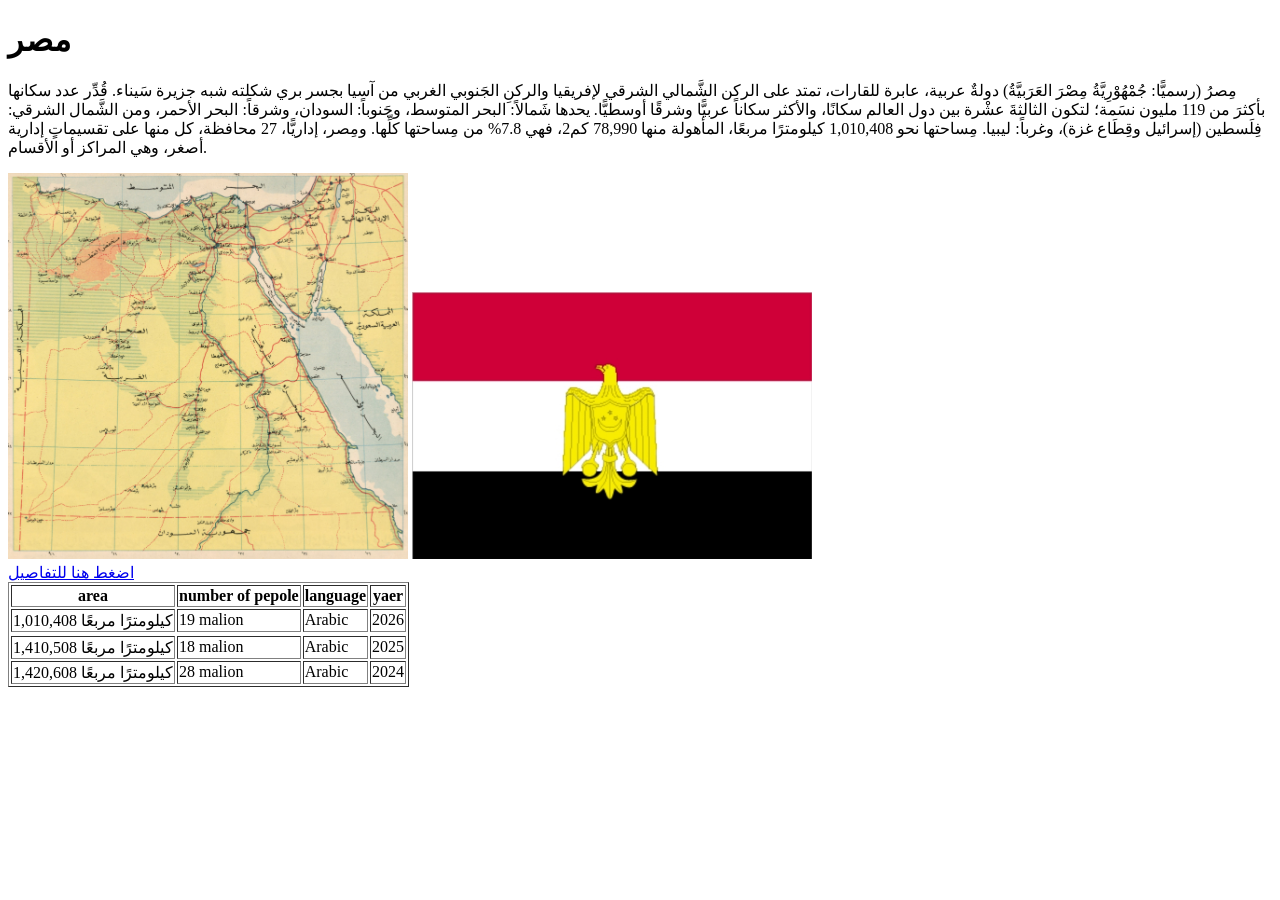
==== index.html @ 6410afca "Rename indexs.html to index.html" ====
<!DOCTYPE html>
<html>
<head>
  <title>
    masr
  </title>
  </head>
<body>

<h1>مصر</h1>
  <p>
    مِصرُ (رسميًّا: جُمْهُوْرِيَّةُ مِصْرَ العَرَبيَّةُ) دولةٌ عربية، عابرة للقارات، تمتد على الركن الشَّمالي الشرقي لإفريقيا والركنِ الجَنوبي الغربي من آسيا بجسر بري شكلته شبه جزيرة سَيناء. قُدِّر عدد سكانها بأكثرَ من 119 مليون نسَمة؛ لتكون الثالثةَ عشْرة بين دول العالم سكانًا، والأكثر سكاناً عربيًّا وشرقًا أوسطيًّا. يحدها شَمالاً: البحر المتوسط، وجَنوباً: السودان، وشرقاً: البحر الأحمر، ومن الشَّمال الشرقي: فِلَسطين (إسرائيل وقِطَاع غزة)، وغرباً: ليبيا. مِساحتها نحو 1,010,408 كيلومترًا مربعًا، المأهولة منها 78,990 كم2، فهي 7.8% من مِساحتها كلِّها. ومِصر، إداريًّا، 27 محافظة، كل منها على تقسيماتٍ إدارية أصغر، وهي المراكز أو الأقسام.
  </p>

<img src="Masrmap.jpg" width="400" alt="Masr">
  <img src="Masrflag.jpg" width="400" alt="flag"><br> 
  <a href=https://ar.wikipedia.org/wiki/%D9%85%D8%B5%D8%B1> اضغط هنا للتفاصيل</a>
  
  
  
  

<table border="1">
<thead>
<tr>
<th>area</th>
<th>number of pepole</th>
    <th>language</th>
  <th>yaer </th>
</tr>

</thead>
<tbody>
    <tr>
        <td>1,010,408 كيلومترًا مربعًا</td>
         <td>19 malion </td>
          <td>Arabic</td>
      <td>2026</td>
    </tr>
    <tr>
         <tr>
        <td>1,410,508 كيلومترًا مربعًا</td>
         <td>18 malion</td>
          <td>Arabic</td>
             <td>2025</td>
            
    </tr>
    </tr>
</tbody>
   <tr>
     
<td>1,420,608 كيلومترًا مربعًا</td>
         <td>28 malion</td>
          <td>Arabic</td>
       <td>2024</td>
   </tr>
    </table>
  
</body>
</html>
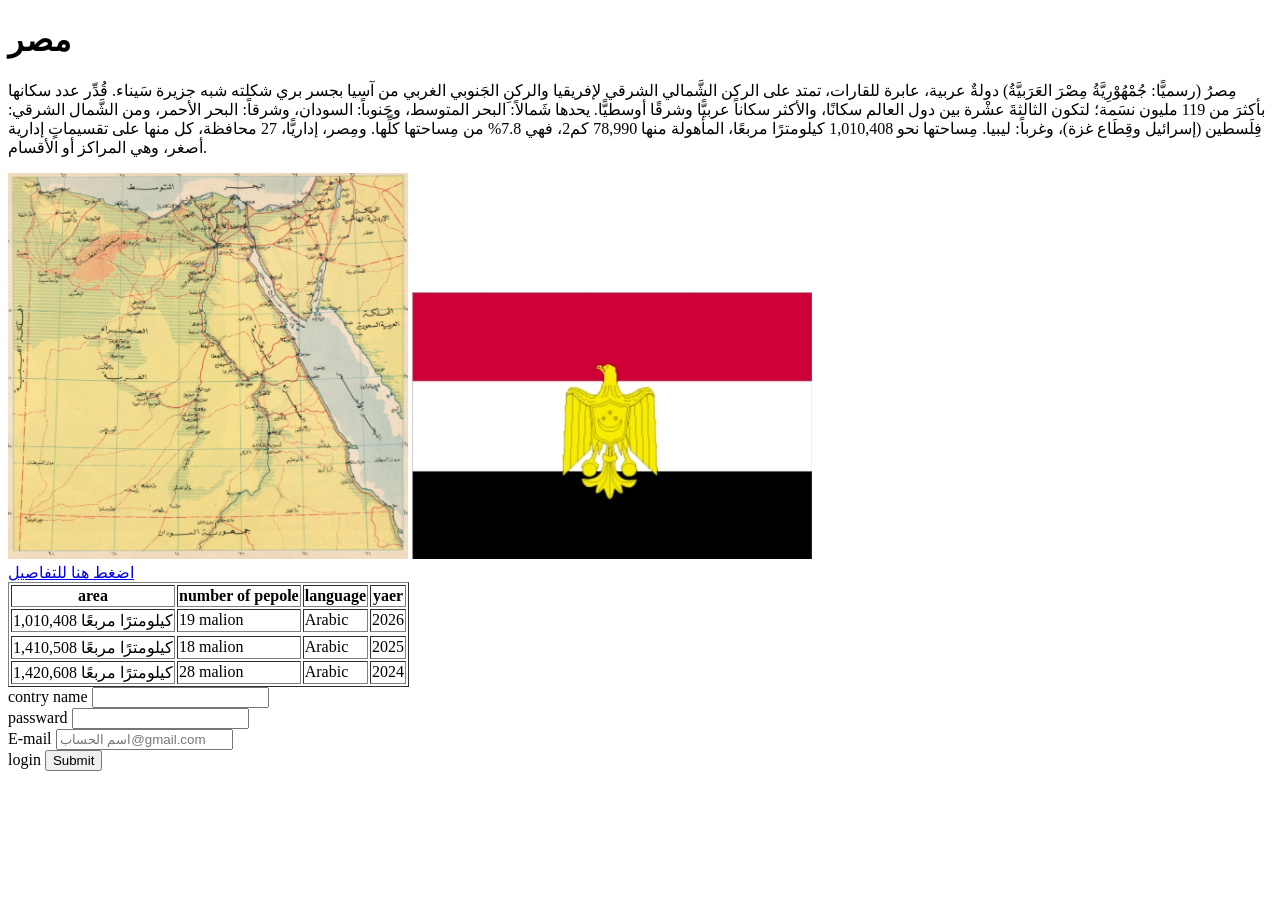
==== commit 7de1c01a: "Enhance index.html with user input form Added a form for user input including country name, password" ====
--- a/index.html
+++ b/index.html
@@ -55,6 +55,21 @@
        <td>2024</td>
    </tr>
     </table>
-  
+     <form method."post">
+  <lable for="name">contry name</lable>
+  <input type="text" id="name">
+      <div>
+    
+  <lable for="pass">passward</lable>
+  <input  type="passward"  passward id="pass">
+        </div>
+      <div>
+        <lable for="E-mail">E-mail</lable>
+        <input type="text" Emil id="E-mail" placeholder="اسم الحساب@gmail.com" required>
+        </div>
+      <lable >login</lable>
+      <input type="submit">
+      
+  </form>
 </body>
 </html>
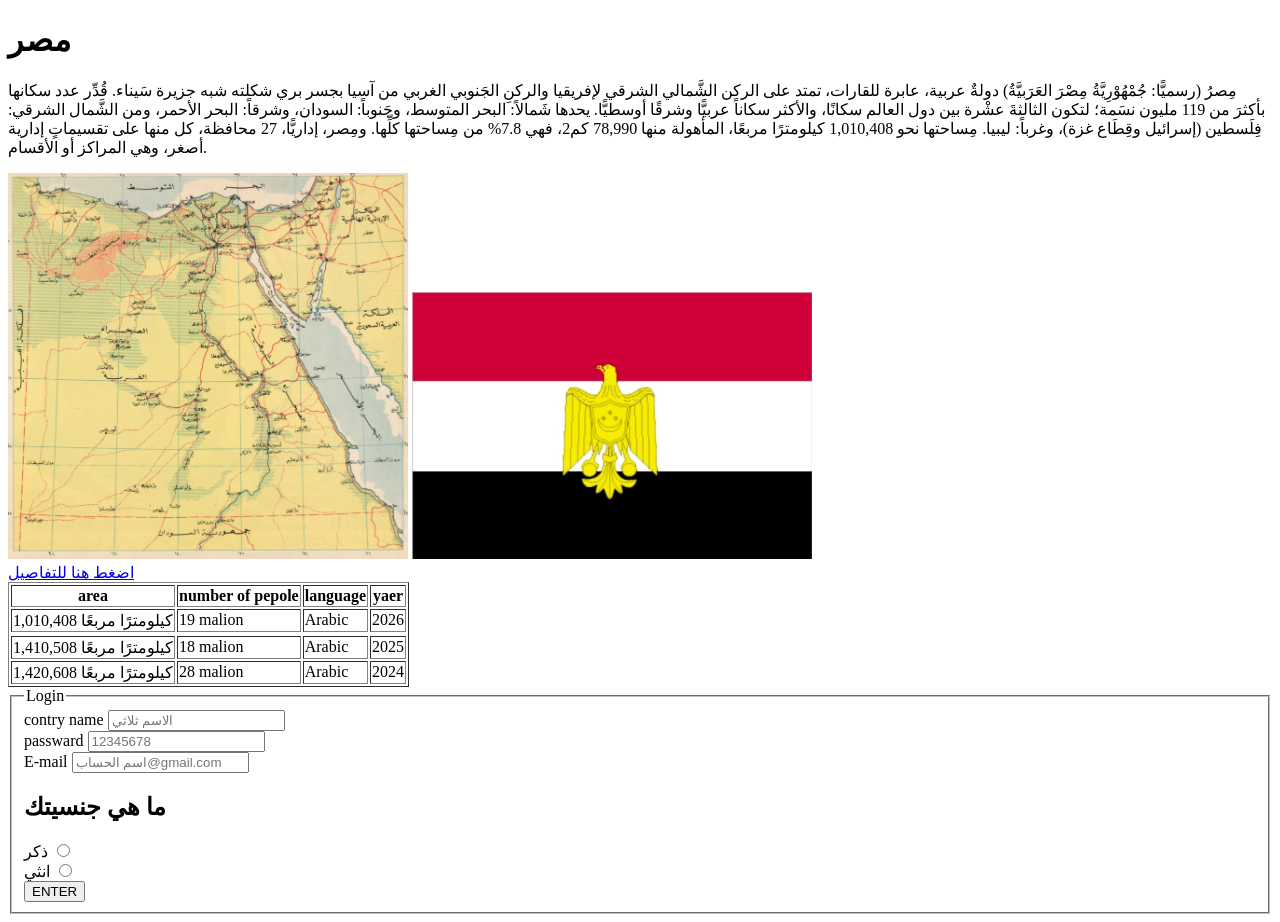
==== commit 8a98a8c1: "Fix typos and improve HTML structure Corrected various typos and formatting issues in the HTML struc" ====
--- a/index.html
+++ b/index.html
@@ -56,19 +56,53 @@
    </tr>
     </table>
      <form method."post">
-  <lable for="name">contry name</lable>
-  <input type="text" id="name">
-      <div>
-    
-  <lable for="pass">passward</lable>
-  <input  type="passward"  passward id="pass">
-        </div>
-      <div>
-        <lable for="E-mail">E-mail</lable>
-        <input type="text" Emil id="E-mail" placeholder="اسم الحساب@gmail.com" required>
-        </div>
-      <lable >login</lable>
-      <input type="submit">
+<fieldset>
+            <Legend>Login</Legend>
+            <style>
+container{
+display:flex
+align-item:center;
+justify-self:center;
+}
+
+
+            </style>  
+<label for="name"> contry name  </label>
+<input type="text" contry name  id="name" placeholder="الاسم ثلاثي" required> 
+<div>
+<label for="pass"> passward </label>
+<input type="password" passward  id="pass" placeholder="12345678" required> 
+</div>
+<div>
+<label for="E-mail"> E-mail  </label>
+<input type="text" E-mail  id="E-mail"  placeholder="اسم الحساب@gmail.com" required> 
+</div>
+<h2>ما هي جنسيتك</h2>
+<div>
+<label  for="جنسيه">ذكر </label>
+<input type="radio" required id="جنسيه" name="جنسيه">
+</div>
+<div>
+<label  for="جنسيه">انثي</label>
+      <input type="radio" required id="جنسيه" name="جنسيه">
+</div>
+<input type="submit" value="ENTER">
+</fieldset>
+    </form>
+</body>
+</html>
+
+
+
+
+
+
+
+
+
+
+
+       
       
   </form>
 </body>
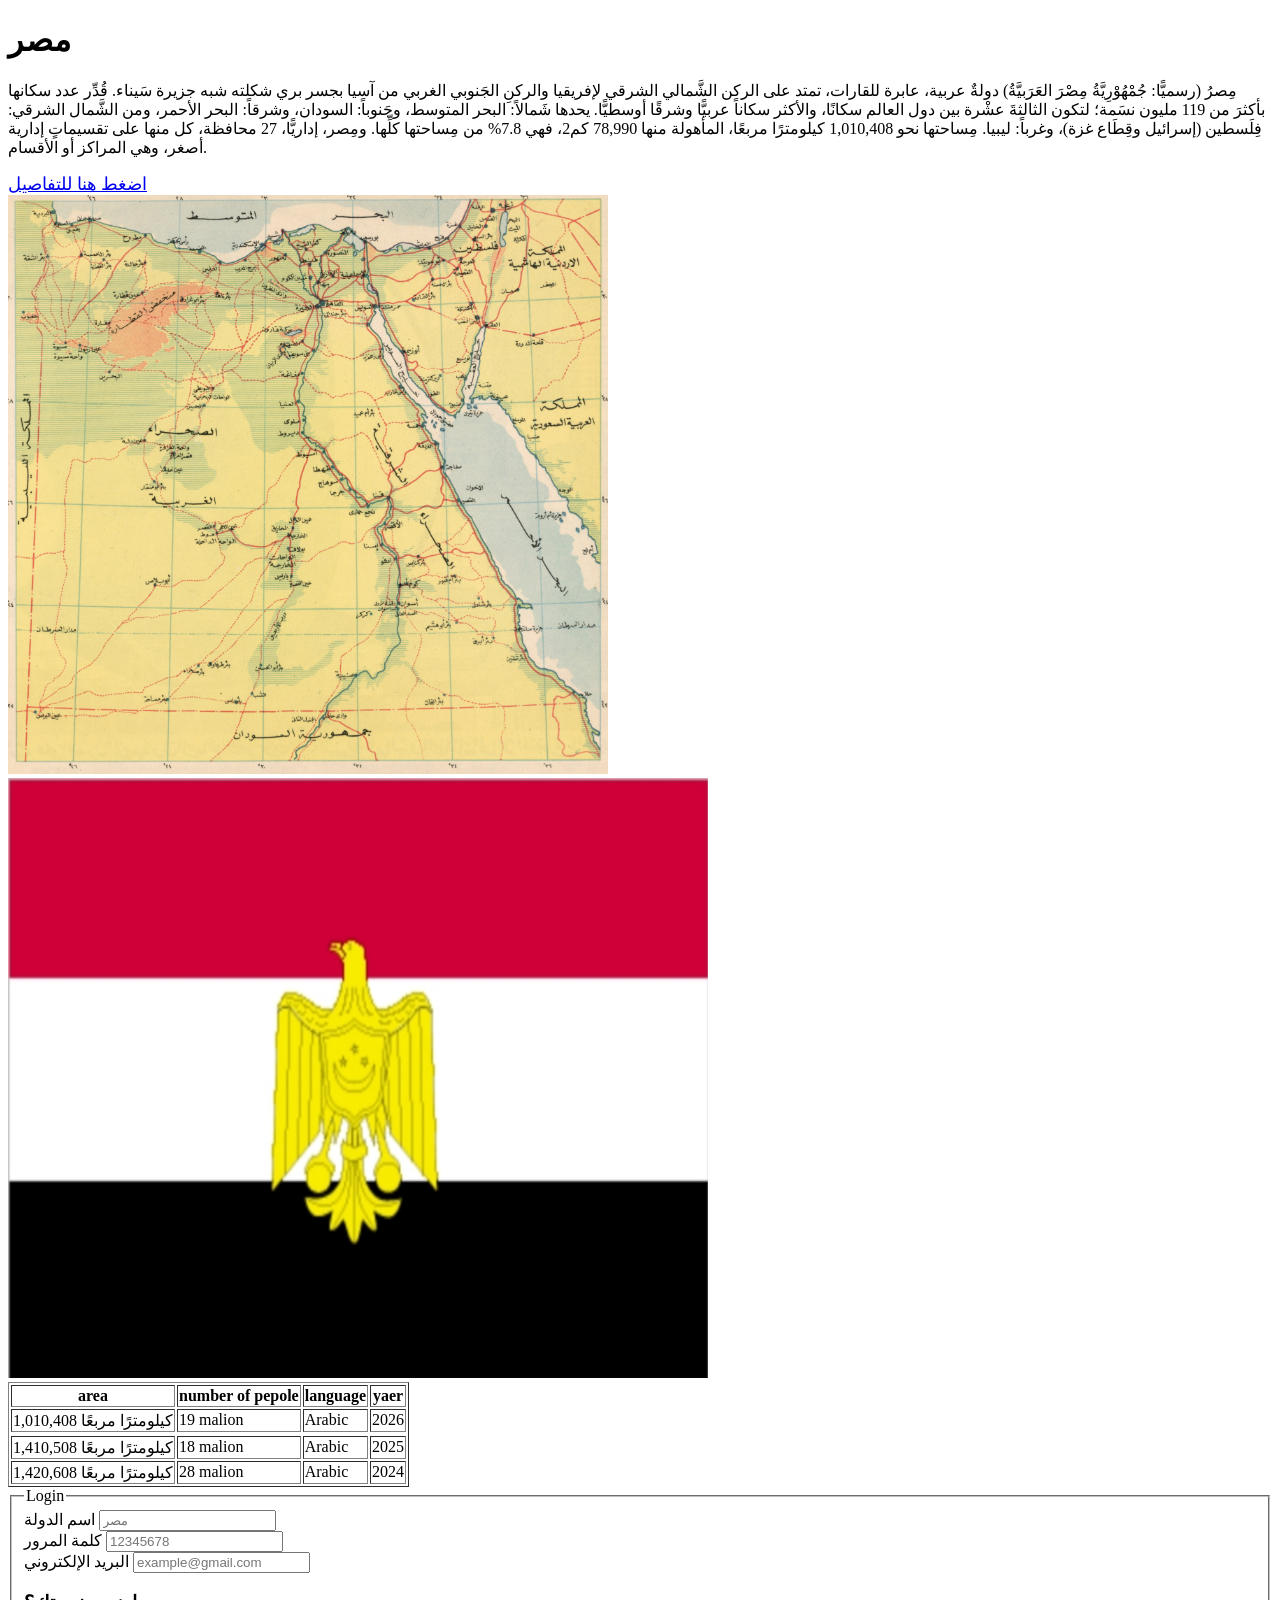
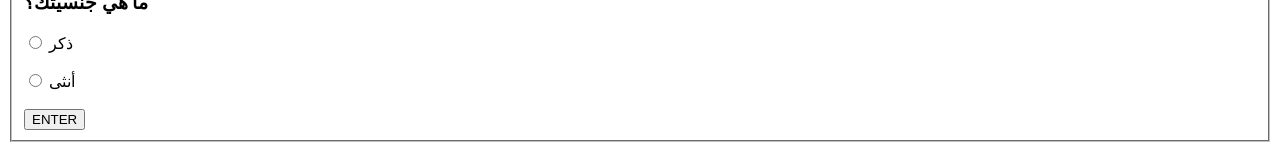
==== commit 3e064055: "Update index.html" ====
--- a/index.html
+++ b/index.html
@@ -1,6 +1,7 @@
 <!DOCTYPE html>
 <html>
 <head>
+  <link rel="stylesheet" href="style.css">
   <title>
     masr
   </title>
@@ -8,19 +9,16 @@
 <body>
 
 <h1>مصر</h1>
-  <p>
+  
+<p>
     مِصرُ (رسميًّا: جُمْهُوْرِيَّةُ مِصْرَ العَرَبيَّةُ) دولةٌ عربية، عابرة للقارات، تمتد على الركن الشَّمالي الشرقي لإفريقيا والركنِ الجَنوبي الغربي من آسيا بجسر بري شكلته شبه جزيرة سَيناء. قُدِّر عدد سكانها بأكثرَ من 119 مليون نسَمة؛ لتكون الثالثةَ عشْرة بين دول العالم سكانًا، والأكثر سكاناً عربيًّا وشرقًا أوسطيًّا. يحدها شَمالاً: البحر المتوسط، وجَنوباً: السودان، وشرقاً: البحر الأحمر، ومن الشَّمال الشرقي: فِلَسطين (إسرائيل وقِطَاع غزة)، وغرباً: ليبيا. مِساحتها نحو 1,010,408 كيلومترًا مربعًا، المأهولة منها 78,990 كم2، فهي 7.8% من مِساحتها كلِّها. ومِصر، إداريًّا، 27 محافظة، كل منها على تقسيماتٍ إدارية أصغر، وهي المراكز أو الأقسام.
   </p>
-
-<img src="Masrmap.jpg" width="400" alt="Masr">
-  <img src="Masrflag.jpg" width="400" alt="flag"><br> 
-  <a href=https://ar.wikipedia.org/wiki/%D9%85%D8%B5%D8%B1> اضغط هنا للتفاصيل</a>
-  
-  
-  
-  
-
-<table border="1">
+ <a href=https://ar.wikipedia.org/wiki/%D9%85%D8%B5%D8%B1   style="font-size: large;
+ ">اضغط هنا للتفاصيل</a><br>
+<img src="Masrmap.jpg" width="600" alt="Masr">
+  <img src="Masrflag.jpg" width="700" height="600"  alt="flag"><br> 
+ 
+<table border="1" class="td" >
 <thead>
 <tr>
 <th>area</th>
@@ -55,55 +53,41 @@
        <td>2024</td>
    </tr>
     </table>
-     <form method."post">
-<fieldset>
-            <Legend>Login</Legend>
-            <style>
-container{
-display:flex
-align-item:center;
-justify-self:center;
-}
+ 
 
+  
+    <form method="post">
+<fieldset class="fi">
 
-            </style>  
-<label for="name"> contry name  </label>
-<input type="text" contry name  id="name" placeholder="الاسم ثلاثي" required> 
-<div>
-<label for="pass"> passward </label>
-<input type="password" passward  id="pass" placeholder="12345678" required> 
-</div>
-<div>
-<label for="E-mail"> E-mail  </label>
-<input type="text" E-mail  id="E-mail"  placeholder="اسم الحساب@gmail.com" required> 
-</div>
-<h2>ما هي جنسيتك</h2>
-<div>
-<label  for="جنسيه">ذكر </label>
-<input type="radio" required id="جنسيه" name="جنسيه">
-</div>
-<div>
-<label  for="جنسيه">انثي</label>
-      <input type="radio" required id="جنسيه" name="جنسيه">
-</div>
+<legend class="lo">Login</legend>
+<section class="se">
+   <div >
+<label for="name">اسم الدولة</label>
+<input type="text" id="name" placeholder="مصر" required>
+  </div>
+<label for="pass">كلمة المرور</label>
+<input type="password" id="pass" placeholder="12345678" required>
+  <div>
+<label for="email">البريد الإلكتروني</label>
+<input type="email" id="email" placeholder="example@gmail.com" required>
+  </div>
+<h3>ما هي جنسيتك؟</h3>
+
+<input type="radio" id="male" name="gender">
+<label for="male">ذكر</label>
+
+<br><br>
+
+<input type="radio" id="female" name="gender">
+<label for="female">أنثى</label>
+
+<br><br>
+
 <input type="submit" value="ENTER">
+</section>
+ 
+
 </fieldset>
-    </form>
+</form>
 </body>
 </html>
-
-
-
-
-
-
-
-
-
-
-
-       
-      
-  </form>
-</body>
-</html>
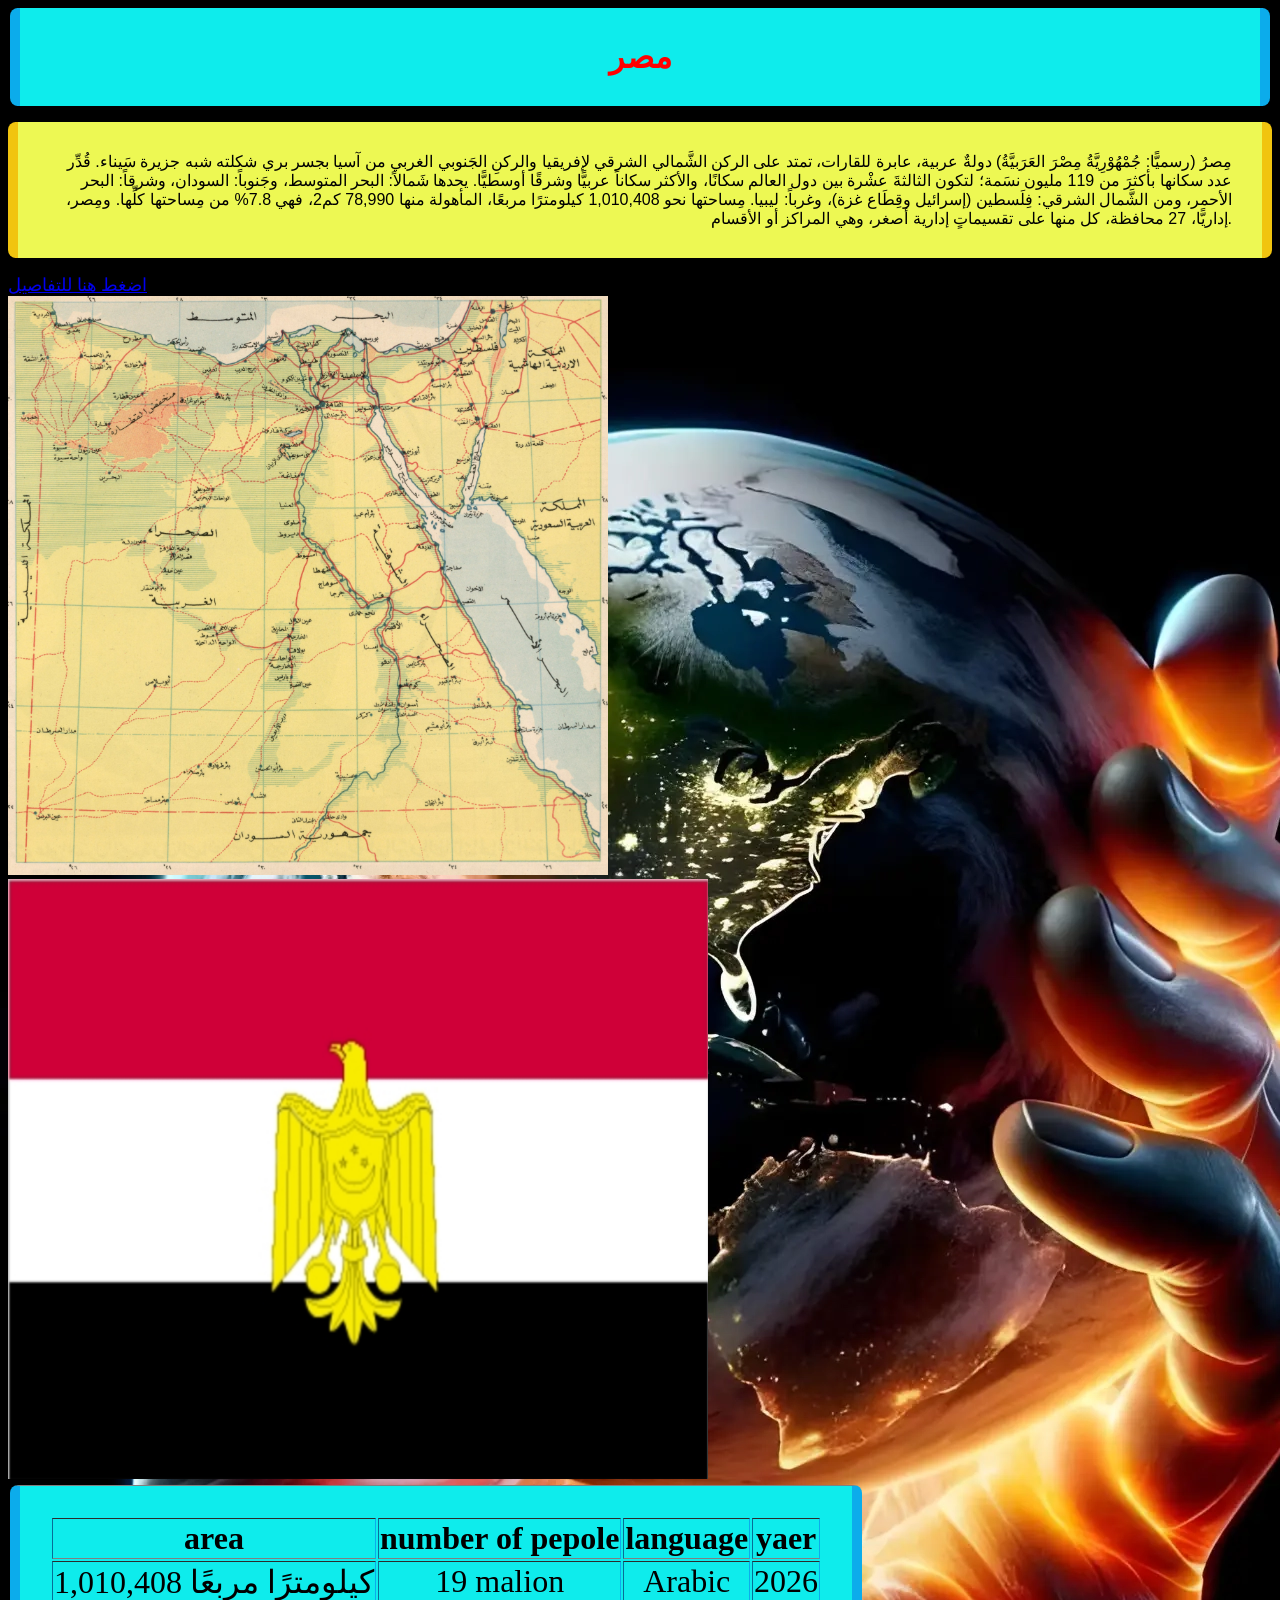
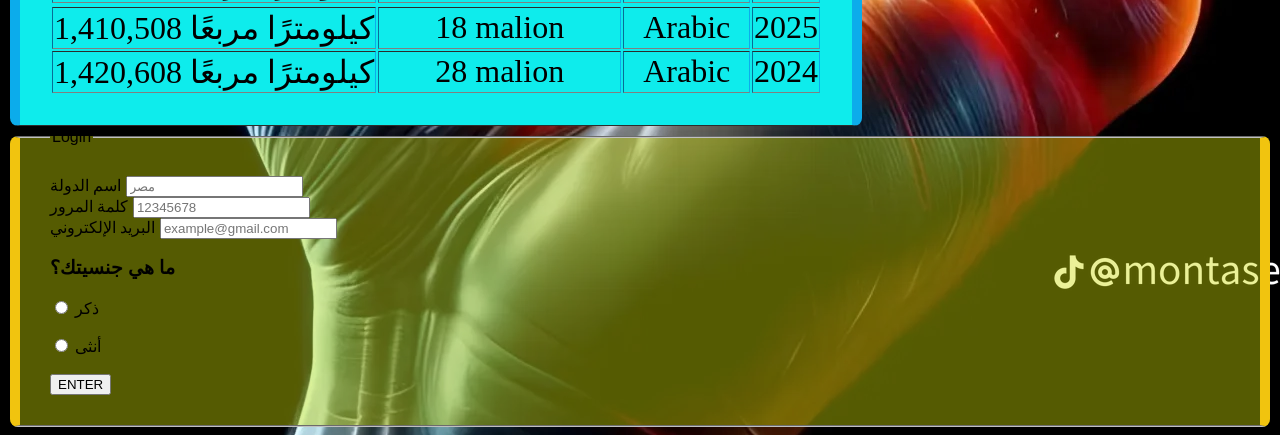
==== commit 8df4513d: "Rename indexs.html to index.html" ====
--- a/index.html
+++ b/index.html
@@ -1,93 +1,93 @@
-<!DOCTYPE html>
-<html>
-<head>
-  <link rel="stylesheet" href="style.css">
-  <title>
-    masr
-  </title>
-  </head>
-<body>
-
-<h1>مصر</h1>
-  
-<p>
-    مِصرُ (رسميًّا: جُمْهُوْرِيَّةُ مِصْرَ العَرَبيَّةُ) دولةٌ عربية، عابرة للقارات، تمتد على الركن الشَّمالي الشرقي لإفريقيا والركنِ الجَنوبي الغربي من آسيا بجسر بري شكلته شبه جزيرة سَيناء. قُدِّر عدد سكانها بأكثرَ من 119 مليون نسَمة؛ لتكون الثالثةَ عشْرة بين دول العالم سكانًا، والأكثر سكاناً عربيًّا وشرقًا أوسطيًّا. يحدها شَمالاً: البحر المتوسط، وجَنوباً: السودان، وشرقاً: البحر الأحمر، ومن الشَّمال الشرقي: فِلَسطين (إسرائيل وقِطَاع غزة)، وغرباً: ليبيا. مِساحتها نحو 1,010,408 كيلومترًا مربعًا، المأهولة منها 78,990 كم2، فهي 7.8% من مِساحتها كلِّها. ومِصر، إداريًّا، 27 محافظة، كل منها على تقسيماتٍ إدارية أصغر، وهي المراكز أو الأقسام.
-  </p>
- <a href=https://ar.wikipedia.org/wiki/%D9%85%D8%B5%D8%B1   style="font-size: large;
- ">اضغط هنا للتفاصيل</a><br>
-<img src="Masrmap.jpg" width="600" alt="Masr">
-  <img src="Masrflag.jpg" width="700" height="600"  alt="flag"><br> 
- 
-<table border="1" class="td" >
-<thead>
-<tr>
-<th>area</th>
-<th>number of pepole</th>
-    <th>language</th>
-  <th>yaer </th>
-</tr>
-
-</thead>
-<tbody>
-    <tr>
-        <td>1,010,408 كيلومترًا مربعًا</td>
-         <td>19 malion </td>
-          <td>Arabic</td>
-      <td>2026</td>
-    </tr>
-    <tr>
-         <tr>
-        <td>1,410,508 كيلومترًا مربعًا</td>
-         <td>18 malion</td>
-          <td>Arabic</td>
-             <td>2025</td>
-            
-    </tr>
-    </tr>
-</tbody>
-   <tr>
-     
-<td>1,420,608 كيلومترًا مربعًا</td>
-         <td>28 malion</td>
-          <td>Arabic</td>
-       <td>2024</td>
-   </tr>
-    </table>
- 
-
-  
-    <form method="post">
-<fieldset class="fi">
-
-<legend class="lo">Login</legend>
-<section class="se">
-   <div >
-<label for="name">اسم الدولة</label>
-<input type="text" id="name" placeholder="مصر" required>
-  </div>
-<label for="pass">كلمة المرور</label>
-<input type="password" id="pass" placeholder="12345678" required>
-  <div>
-<label for="email">البريد الإلكتروني</label>
-<input type="email" id="email" placeholder="example@gmail.com" required>
-  </div>
-<h3>ما هي جنسيتك؟</h3>
-
-<input type="radio" id="male" name="gender">
-<label for="male">ذكر</label>
-
-<br><br>
-
-<input type="radio" id="female" name="gender">
-<label for="female">أنثى</label>
-
-<br><br>
-
-<input type="submit" value="ENTER">
-</section>
- 
-
-</fieldset>
-</form>
-</body>
-</html>
+<!DOCTYPE html>
+<html>
+<head>
+  <link rel="stylesheet" href="style.css">
+  <title>
+    masr
+  </title>
+  </head>
+<body>
+
+<h1>مصر</h1>
+  
+<p>
+    مِصرُ (رسميًّا: جُمْهُوْرِيَّةُ مِصْرَ العَرَبيَّةُ) دولةٌ عربية، عابرة للقارات، تمتد على الركن الشَّمالي الشرقي لإفريقيا والركنِ الجَنوبي الغربي من آسيا بجسر بري شكلته شبه جزيرة سَيناء. قُدِّر عدد سكانها بأكثرَ من 119 مليون نسَمة؛ لتكون الثالثةَ عشْرة بين دول العالم سكانًا، والأكثر سكاناً عربيًّا وشرقًا أوسطيًّا. يحدها شَمالاً: البحر المتوسط، وجَنوباً: السودان، وشرقاً: البحر الأحمر، ومن الشَّمال الشرقي: فِلَسطين (إسرائيل وقِطَاع غزة)، وغرباً: ليبيا. مِساحتها نحو 1,010,408 كيلومترًا مربعًا، المأهولة منها 78,990 كم2، فهي 7.8% من مِساحتها كلِّها. ومِصر، إداريًّا، 27 محافظة، كل منها على تقسيماتٍ إدارية أصغر، وهي المراكز أو الأقسام.
+  </p>
+ <a href=https://ar.wikipedia.org/wiki/%D9%85%D8%B5%D8%B1   style="font-size: large;
+ ">اضغط هنا للتفاصيل</a><br>
+<img src="Masrmap.jpg" width="600" alt="Masr">
+  <img src="Masrflag.jpg" width="700" height="600"  alt="flag"><br> 
+ 
+<table border="1" class="td" >
+<thead>
+<tr>
+<th>area</th>
+<th>number of pepole</th>
+    <th>language</th>
+  <th>yaer </th>
+</tr>
+
+</thead>
+<tbody>
+    <tr>
+        <td>1,010,408 كيلومترًا مربعًا</td>
+         <td>19 malion </td>
+          <td>Arabic</td>
+      <td>2026</td>
+    </tr>
+    <tr>
+         <tr>
+        <td>1,410,508 كيلومترًا مربعًا</td>
+         <td>18 malion</td>
+          <td>Arabic</td>
+             <td>2025</td>
+            
+    </tr>
+    </tr>
+</tbody>
+   <tr>
+     
+<td>1,420,608 كيلومترًا مربعًا</td>
+         <td>28 malion</td>
+          <td>Arabic</td>
+       <td>2024</td>
+   </tr>
+    </table>
+ 
+
+  
+    <form method="post">
+<fieldset class="fi">
+
+<legend class="lo">Login</legend>
+<section class="se">
+   <div >
+<label for="name">اسم الدولة</label>
+<input type="text" id="name" placeholder="مصر" required>
+  </div>
+<label for="pass">كلمة المرور</label>
+<input type="password" id="pass" placeholder="12345678" required>
+  <div>
+<label for="email">البريد الإلكتروني</label>
+<input type="email" id="email" placeholder="example@gmail.com" required>
+  </div>
+<h3>ما هي جنسيتك؟</h3>
+
+<input type="radio" id="male" name="gender">
+<label for="male">ذكر</label>
+
+<br><br>
+
+<input type="radio" id="female" name="gender">
+<label for="female">أنثى</label>
+
+<br><br>
+
+<input type="submit" value="ENTER">
+</section>
+ 
+
+</fieldset>
+</form>
+</body>
+</html>
--- a/style.css
+++ b/style.css
@@ -0,0 +1,49 @@
+.td{
+text-align: center;
+margin: 2px;
+border-radius: 8px;
+background-color: rgb(14, 236, 236);
+border-left: 10px solid #0caceb;
+border-right: 10px solid #0caceb;
+padding: 30px;
+font-size: xx-large;
+}
+h1{
+text-align: center;
+margin: 2px;
+border-radius: 8px;
+background-color: rgb(14, 236, 236);
+border-left: 10px solid #0caceb;
+border-right: 10px solid #0caceb;
+padding: 30px;
+color: red;
+}
+p{
+font-family: 'Segoe UI', Tahoma, Geneva, Verdana, sans-serif;
+text-align: right; 
+background-color: #edf853;
+padding: 30px;
+border-left: 10px solid #f1c40f;
+border-right: 10px solid #f1c40f;
+border-radius: 8px;
+}
+.fi{
+font-family: 'Segoe UI', Tahoma, Geneva, Verdana, sans-serif;
+text-align: left; 
+background-color: #cfdd0769;
+padding: 30px;
+border-left: 10px solid #f1c40f;
+border-right: 10px solid #f1c40f;
+border-radius: 8px;
+}
+body{
+    background-image: url('العالم.png');
+}
+.lo{
+text-size-adjust: ;
+}
+.se{
+
+
+
+}
